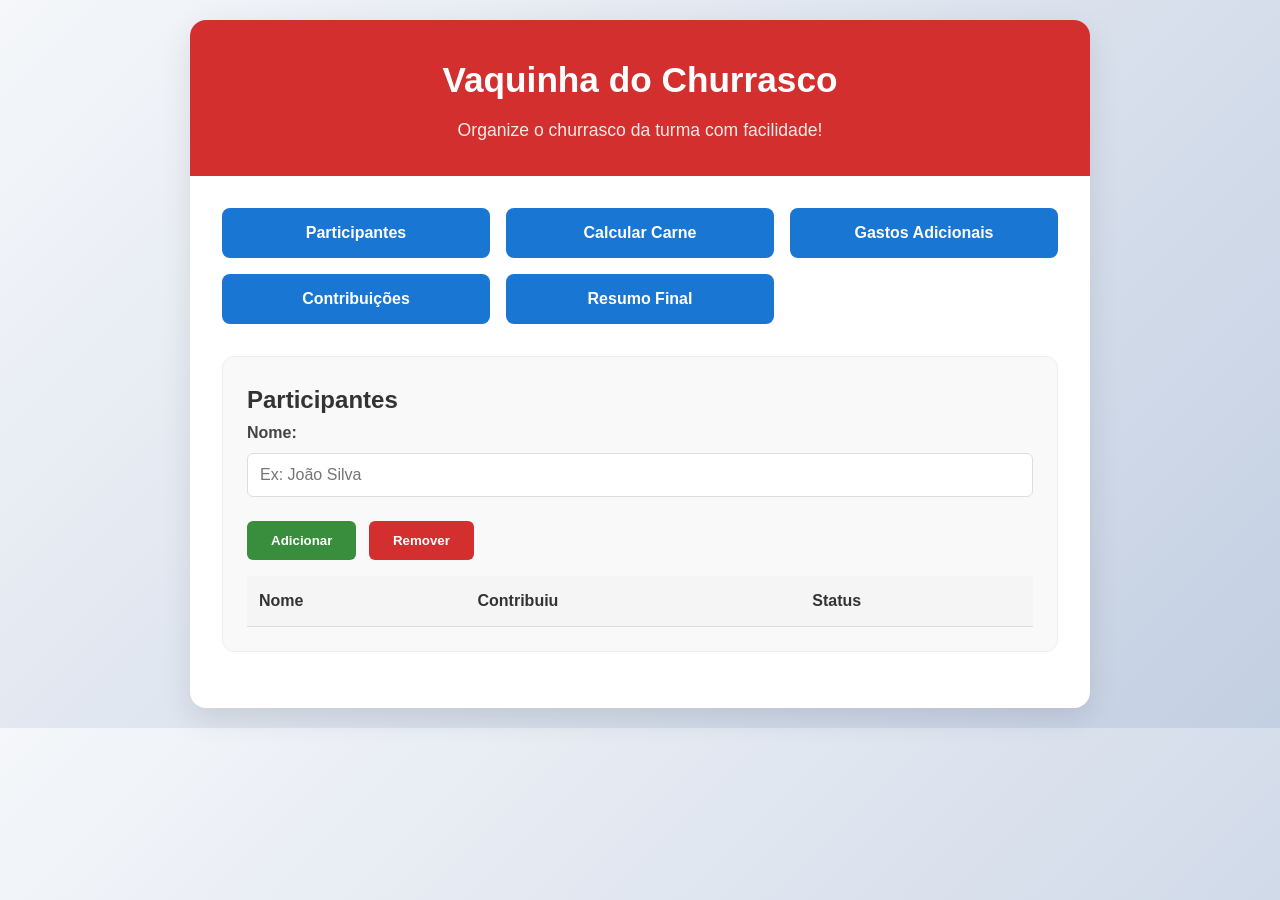
==== index.html @ 57a25545 "Add files via upload" ====
<!DOCTYPE html>
<html lang="pt-BR">
<head>
  <meta charset="UTF-8" />
  <meta name="viewport" content="width=device-width, initial-scale=1.0"/>
  <title>Vaquinha do Churrasco da Turma</title>
  <style>
    /* ===== CSS RESET & BASE ===== */
    *, *::before, *::after { box-sizing: border-box; margin: 0; padding: 0; }
    body {
      font-family: 'Segoe UI', Tahoma, Geneva, Verdana, sans-serif;
      background: linear-gradient(135deg, #f5f7fa 0%, #c3cfe2 100%);
      color: #333;
      line-height: 1.6;
      padding: 20px;
    }
    .container {
      max-width: 900px;
      margin: 0 auto;
      background: #fff;
      border-radius: 16px;
      box-shadow: 0 10px 30px rgba(0,0,0,0.1);
      overflow: hidden;
    }
    header {
      background: #d32f2f;
      color: white;
      padding: 2rem;
      text-align: center;
    }
    header h1 {
      font-size: 2.2rem;
      margin-bottom: 0.5rem;
    }
    header p { font-size: 1.1rem; opacity: 0.9; }

    .main {
      padding: 2rem;
    }
    .menu {
      display: grid;
      grid-template-columns: repeat(auto-fit, minmax(200px, 1fr));
      gap: 1rem;
      margin-bottom: 2rem;
    }
    .menu button {
      padding: 1rem;
      font-size: 1rem;
      font-weight: 600;
      color: white;
      background: #1976d2;
      border: none;
      border-radius: 8px;
      cursor: pointer;
      transition: all 0.3s;
    }
    .menu button:hover {
      background: #1565c0;
      transform: translateY(-2px);
    }

    .section {
      display: none;
      padding: 1.5rem;
      background: #f9f9f9;
      border-radius: 12px;
      margin-bottom: 1.5rem;
      border: 1px solid #eee;
    }
    .section.active { display: block; }

    .form-group {
      margin-bottom: 1rem;
    }
    label {
      display: block;
      margin-bottom: 0.5rem;
      font-weight: 600;
      color: #444;
    }
    input, select {
      width: 100%;
      padding: 0.75rem;
      border: 1px solid #ddd;
      border-radius: 6px;
      font-size: 1rem;
    }
    .btn {
      background: #388e3c;
      color: white;
      padding: 0.75rem 1.5rem;
      border: none;
      border-radius: 6px;
      cursor: pointer;
      font-weight: 600;
      margin-top: 0.5rem;
    }
    .btn:hover { background: #2e7d32; }

    table {
      width: 100%;
      border-collapse: collapse;
      margin-top: 1rem;
    }
    th, td {
      padding: 0.75rem;
      text-align: left;
      border-bottom: 1px solid #ddd;
    }
    th {
      background: #f5f5f5;
      font-weight: 600;
    }
    .total {
      font-weight: bold;
      font-size: 1.1rem;
      color: #d32f2f;
    }
    .paid { color: #388e3c; }
    .pending { color: #d32f2f; }

    .summary {
      background: #e8f5e9;
      padding: 1.5rem;
      border-radius: 12px;
      margin-top: 1.5rem;
      border-left: 5px solid #4caf50;
    }
    .summary h3 { margin-bottom: 1rem; color: #2e7d32; }

    @media (max-width: 600px) {
      .menu { grid-template-columns: 1fr; }
      header h1 { font-size: 1.8rem; }
    }
  </style>
</head>
<body>
  <div class="container">
    <header>
      <h1>Vaquinha do Churrasco</h1>
      <p>Organize o churrasco da turma com facilidade!</p>
    </header>

    <div class="main">
      <!-- MENU -->
      <div class="menu">
        <button onclick="showSection('participantes')">Participantes</button>
        <button onclick="showSection('calculo')">Calcular Carne</button>
        <button onclick="showSection('adicionais')">Gastos Adicionais</button>
        <button onclick="showSection('contribuicoes')">Contribuições</button>
        <button onclick="showSection('resumo')">Resumo Final</button>
      </div>

      <!-- PARTICIPANTES -->
      <div id="participantes" class="section active">
        <h2>Participantes</h2>
        <div class="form-group">
          <label>Nome:</label>
          <input type="text" id="nomeParticipante" placeholder="Ex: João Silva" />
        </div>
        <button class="btn" onclick="adicionarParticipante()">Adicionar</button>
        <button class="btn" style="background:#d32f2f; margin-left:0.5rem;" onclick="removerParticipante()">Remover</button>

        <table id="tabelaParticipantes">
          <thead>
            <tr><th>Nome</th><th>Contribuiu</th><th>Status</th></tr>
          </thead>
          <tbody></tbody>
        </table>
      </div>

      <!-- CÁLCULO DE CARNE -->
      <div id="calculo" class="section">
        <h2>Cálculo de Carne</h2>
        <div class="form-group">
          <label>Tipo de Churrasco (gramas por pessoa):</label>
          <select id="tipoChurrasco">
            <option value="300">Leve (300g)</option>
            <option value="400" selected>Padrão (400g)</option>
            <option value="500">Fartura (500g)</option>
          </select>
        </div>
        <p><strong>Total necessário:</strong> <span id="totalCarne">0</span> kg</p>
        <div class="form-group">
          <label>Preço do kg da carne (R$):</label>
          <input type="number" id="precoCarne" step="0.01" placeholder="Ex: 45.90" value="45.90" />
        </div>
        <p><strong>Custo total da carne:</strong> R$ <span id="custoCarne">0,00</span></p>
      </div>

      <!-- GASTOS ADICIONAIS -->
      <div id="adicionais" class="section">
        <h2>Gastos Adicionais</h2>
        <div class="form-group">
          <label>Carvão (2kg a cada 5 pessoas) - Preço por 2kg:</label>
          <input type="number" id="precoCarvao" step="0.01" value="15.00" />
        </div>
        <div class="form-group">
          <label>Bebidas (1L por pessoa) - Preço por litro:</label>
          <input type="number" id="precoBebida" step="0.01" value="5.50" />
        </div>
        <div class="form-group">
          <label>Pão de alho (unidade) - Preço unitário:</label>
          <input type="number" id="precoPaoAlho" step="0.01" value="3.00" />
        </div>
        <div class="form-group">
          <label>Sal grosso (500g) - Preço por pacote:</label>
          <input type="number" id="precoSal" step="0.01" value="4.50" />
        </div>
        <div class="form-group">
          <label>Descartáveis (kit) - Preço por kit:</label>
          <input type="number" id="precoDescartaveis" step="0.01" value="25.00" />
        </div>

        <div class="summary">
          <p><strong>Carvão:</strong> <span id="qtdCarvao">0</span> pacotes → R$ <span id="totalCarvao">0,00</span></p>
          <p><strong>Bebidas:</strong> <span id="qtdBebida">0</span> L → R$ <span id="totalBebida">0,00</span></p>
          <p><strong>Pão de alho:</strong> <span id="qtdPaoAlho">0</span> un → R$ <span id="totalPaoAlho">0,00</span></p>
          <p><strong>Sal grosso:</strong> <span id="qtdSal">0</span> pacotes → R$ <span id="totalSal">0,00</span></p>
          <p><strong>Descartáveis:</strong> <span id="qtdDescartaveis">0</span> kits → R$ <span id="totalDescartaveis">0,00</span></p>
          <p class="total"><strong>Total Adicionais:</strong> R$ <span id="totalAdicionais">0,00</span></p>
        </div>
      </div>

      <!-- CONTRIBUIÇÕES -->
      <div id="contribuicoes" class="section">
        <h2>Registrar Contribuição</h2>
        <div class="form-group">
          <label>Selecione o participante:</label>
          <select id="selectContribuinte"></select>
        </div>
        <div class="form-group">
          <label>Valor contribuído (R$):</label>
          <input type="number" id="valorContribuicao" step="0.01" placeholder="0,00" />
        </div>
        <button class="btn" onclick="registrarContribuicao()">Registrar Pagamento</button>

        <h3 style="margin-top:2rem;">Arrecadado: R$ <span id="totalArrecadado">0,00</span></h3>
      </div>

      <!-- RESUMO FINAL -->
      <div id="resumo" class="section">
        <h2>Resumo Completo do Churrasco</h2>
        <div id="resumoConteudo">
          <p><em>Clique em "Atualizar Resumo" para ver os detalhes.</em></p>
        </div>
        <button class="btn" onclick="gerarResumo()">Atualizar Resumo</button>
      </div>
    </div>
  </div>

  <script>
    // ===== DADOS GLOBAIS =====
    const participantes = {}; // { nome: { contribuicao: 0, deve: 0, status: 'pendente' } }

    // ===== FUNÇÕES DE UI =====
    function showSection(id) {
      document.querySelectorAll('.section').forEach(sec => sec.classList.remove('active'));
      document.getElementById(id).classList.add('active');
      if (id === 'calculo') atualizarCalculoCarne();
      if (id === 'adicionais') atualizarAdicionais();
      if (id === 'contribuicoes') atualizarSelectContribuinte();
      if (id === 'participantes') atualizarTabelaParticipantes();
    }

    // ===== PARTICIPANTES =====
    function adicionarParticipante() {
      const nome = document.getElementById('nomeParticipante').value.trim();
      if (!nome) return alert('Digite um nome válido!');
      if (participantes[nome]) return alert('Esta pessoa já foi adicionada!');
      
      participantes[nome] = { contribuicao: 0, deve: 0, status: 'pendente' };
      document.getElementById('nomeParticipante').value = '';
      atualizarTabelaParticipantes();
      atualizarSelectContribuinte();
      atualizarTudo();
    }

    function removerParticipante() {
      const nome = prompt('Digite o nome exato da pessoa para remover:');
      if (nome && participantes[nome]) {
        delete participantes[nome];
        atualizarTabelaParticipantes();
        atualizarSelectContribuinte();
        atualizarTudo();
      } else if (nome) {
        alert('Pessoa não encontrada.');
      }
    }

    function atualizarTabelaParticipantes() {
      const tbody = document.querySelector('#tabelaParticipantes tbody');
      tbody.innerHTML = '';
      let totalContribuido = 0;
      let totalDevido = 0;

      Object.keys(participantes).forEach(nome => {
        const p = participantes[nome];
        const tr = document.createElement('tr');
        tr.innerHTML = `
          <td>${nome}</td>
          <td>R$ ${p.contribuicao.toFixed(2)}</td>
          <td class="${p.status === 'pago' ? 'paid' : 'pending'}">${p.status}</td>
        `;
        tbody.appendChild(tr);
        totalContribuido += p.contribuicao;
        totalDevido += p.deve;
      });

      document.getElementById('totalArrecadado').textContent = totalContribuido.toFixed(2);
    }

    // ===== CÁLCULO DE CARNE =====
    function atualizarCalculoCarne() {
      const qtdPessoas = Object.keys(participantes).length;
      if (qtdPessoas === 0) return;

      const gramasPorPessoa = parseInt(document.getElementById('tipoChurrasco').value);
      const totalGramas = qtdPessoas * gramasPorPessoa;
      const totalKg = Math.ceil(totalGramas / 1000);

      document.getElementById('totalCarne').textContent = totalKg;

      const precoKg = parseFloat(document.getElementById('precoCarne').value) || 0;
      const custoCarne = totalKg * precoKg;
      document.getElementById('custoCarne').textContent = custoCarne.toFixed(2);

      calcularValorPorPessoa();
    }

    // ===== GASTOS ADICIONAIS =====
    function atualizarAdicionais() {
      const qtdPessoas = Object.keys(participantes).length;
      if (qtdPessoas === 0) return;

      // Carvão: 2kg a cada 5 pessoas
      const pacotesCarvao = Math.ceil(qtdPessoas / 5);
      const precoCarvao = parseFloat(document.getElementById('precoCarvao').value) || 0;
      const totalCarvao = pacotesCarvao * precoCarvao;

      // Bebidas: 1L por pessoa
      const totalBebida = qtdPessoas * (parseFloat(document.getElementById('precoBebida').value) || 0);

      // Pão de alho: 1 por pessoa
      const precoPaoAlho = parseFloat(document.getElementById('precoPaoAlho').value) || 0;
      const totalPaoAlho = qtdPessoas * precoPaoAlho;

      // Sal grosso: 1 pacote fixo
      const totalSal = parseFloat(document.getElementById('precoSal').value) || 0;

      // Descartáveis: 1 kit fixo
      const totalDescartaveis = parseFloat(document.getElementById('precoDescartaveis').value) || 0;

      // Atualiza UI
      document.getElementById('qtdCarvao').textContent = pacotesCarvao;
      document.getElementById('totalCarvao').textContent = totalCarvao.toFixed(2);

      document.getElementById('qtdBebida').textContent = qtdPessoas;
      document.getElementById('totalBebida').textContent = totalBebida.toFixed(2);

      document.getElementById('qtdPaoAlho').textContent = qtdPessoas;
      document.getElementById('totalPaoAlho').textContent = totalPaoAlho.toFixed(2);

      document.getElementById('qtdSal').textContent = 1;
      document.getElementById('totalSal').textContent = totalSal.toFixed(2);

      document.getElementById('qtdDescartaveis').textContent = 1;
      document.getElementById('totalDescartaveis').textContent = totalDescartaveis.toFixed(2);

      const totalAdicionais = totalCarvao + totalBebida + totalPaoAlho + totalSal + totalDescartaveis;
      document.getElementById('totalAdicionais').textContent = totalAdicionais.toFixed(2);

      calcularValorPorPessoa();
    }

    // ===== CÁLCULO DO VALOR POR PESSOA =====
    function calcularValorPorPessoa() {
      const qtdPessoas = Object.keys(participantes).length;
      if (qtdPessoas === 0) return;

      // Custo da carne
      const custoCarne = parseFloat(document.getElementById('custoCarne').textContent) || 0;

      // Custo dos adicionais
      const totalAdicionais = parseFloat(document.getElementById('totalAdicionais').textContent) || 0;

      const custoTotal = custoCarne + totalAdicionais;
      const valorPorPessoa = custoTotal / qtdPessoas;

      // Atualiza objeto
      Object.keys(participantes).forEach(nome => {
        const p = participantes[nome];
        p.deve = valorPorPessoa;
        p.status = p.contribuicao >= valorPorPessoa ? 'pago' : 'pendente';
      });

      atualizarTabelaParticipantes();
    }

    // ===== CONTRIBUIÇÕES =====
    function atualizarSelectContribuinte() {
      const select = document.getElementById('selectContribuinte');
      select.innerHTML = '<option value="">Selecione...</option>';
      Object.keys(participantes).forEach(nome => {
        const opt = document.createElement('option');
        opt.value = nome;
        opt.textContent = `${nome} (deve R$ ${participantes[nome].deve.toFixed(2)})`;
        select.appendChild(opt);
      });
    }

    function registrarContribuicao() {
      const nome = document.getElementById('selectContribuinte').value;
      const valor = parseFloat(document.getElementById('valorContribuicao').value) || 0;

      if (!nome || valor <= 0) return alert('Selecione uma pessoa e insira um valor válido.');

      participantes[nome].contribuicao += valor;
      if (participantes[nome].contribuicao >= participantes[nome].deve) {
        participantes[nome].status = 'pago';
      }

      document.getElementById('valorContribuicao').value = '';
      atualizarTabelaParticipantes();
      atualizarSelectContribuinte();
      atualizarTudo();
    }

    // ===== RESUMO FINAL =====
    function gerarResumo() {
      const qtdPessoas = Object.keys(participantes).length;
      if (qtdPessoas === 0) return alert('Adicione pelo menos um participante!');

      let resumo = `<h3>Resumo do Churrasco - ${qtdPessoas} pessoas</h3>`;

      // Carne
      const totalKg = document.getElementById('totalCarne').textContent;
      const custoCarne = document.getElementById('custoCarne').textContent;
      resumo += `<p><strong>Carne:</strong> ${totalKg} kg → R$ ${custoCarne}</p>`;

      // Adicionais
      resumo += `<p><strong>Adicionais:</strong> R$ ${document.getElementById('totalAdicionais').textContent}</p>`;

      // Total
      const totalGeral = (parseFloat(custoCarne) + parseFloat(document.getElementById('totalAdicionais').textContent)).toFixed(2);
      const valorPorPessoa = (totalGeral / qtdPessoas).toFixed(2);
      resumo += `<p class="total"><strong>Custo Total:</strong> R$ ${totalGeral}</p>`;
      resumo += `<p><strong>Valor por pessoa:</strong> R$ ${valorPorPessoa}</p>`;

      // Contribuições
      let totalArrecadado = 0;
      let faltamPagar = [];
      Object.keys(participantes).forEach(nome => {
        const p = participantes[nome];
        totalArrecadado += p.contribuicao;
        if (p.status === 'pendente') {
          const falta = (p.deve - p.contribuicao).toFixed(2);
          faltamPagar.push(`${nome} (falta R$ ${falta})`);
        }
      });

      resumo += `<p><strong>Arrecadado:</strong> R$ ${totalArrecadado.toFixed(2)}</p>`;
      if (faltamPagar.length > 0) {
        resumo += `<p class="pending"><strong>Faltam pagar:</strong> ${faltamPagar.join(', ')}</p>`;
      } else {
        resumo += `<p class="paid"><strong>Todos pagaram!</strong> ✅</p>`;
      }

      document.getElementById('resumoConteudo').innerHTML = resumo;
    }

    // ===== ATUALIZA TUDO =====
    function atualizarTudo() {
      atualizarCalculoCarne();
      atualizarAdicionais();
      atualizarTabelaParticipantes();
      atualizarSelectContribuinte();
    }

    // Inicializa
    document.getElementById('tipoChurrasco').addEventListener('change', atualizarCalculoCarne);
    document.getElementById('precoCarne').addEventListener('input', atualizarCalculoCarne);
    ['precoCarvao','precoBebida','precoPaoAlho','precoSal','precoDescartaveis'].forEach(id => {
      document.getElementById(id).addEventListener('input', atualizarAdicionais);
    });
  </script>
</body>
</html>
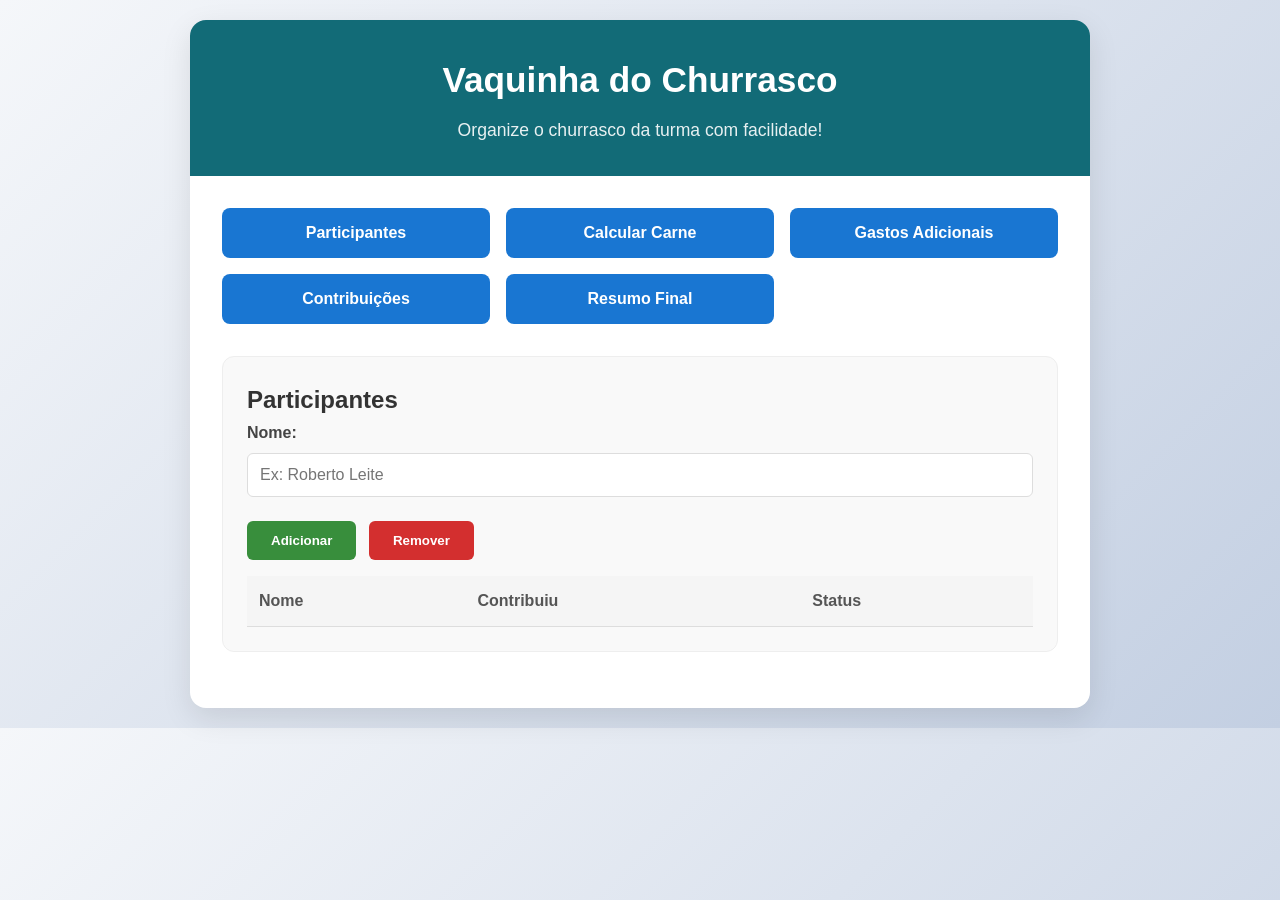
==== commit 960d07b9: "Update index.html" ====
--- a/index.html
+++ b/index.html
@@ -1,6 +1,7 @@
 <!DOCTYPE html>
 <html lang="pt-BR">
 <head>
+    <link rel="stylesheet" href="style.css">
   <meta charset="UTF-8" />
   <meta name="viewport" content="width=device-width, initial-scale=1.0"/>
   <title>Vaquinha do Churrasco da Turma</title>
@@ -23,7 +24,7 @@
       overflow: hidden;
     }
     header {
-      background: #d32f2f;
+      background: #126b77;
       color: white;
       padding: 2rem;
       text-align: center;
@@ -156,7 +157,7 @@
         <h2>Participantes</h2>
         <div class="form-group">
           <label>Nome:</label>
-          <input type="text" id="nomeParticipante" placeholder="Ex: João Silva" />
+          <input type="text" id="nomeParticipante" placeholder="Ex: Roberto Leite" />
         </div>
         <button class="btn" onclick="adicionarParticipante()">Adicionar</button>
         <button class="btn" style="background:#d32f2f; margin-left:0.5rem;" onclick="removerParticipante()">Remover</button>
@@ -485,4 +486,4 @@
     });
   </script>
 </body>
-</html>+</html>
--- a/style.css
+++ b/style.css
@@ -0,0 +1,199 @@
+/* ===== CSS RESET & BASE ===== */
+*, *::before, *::after { 
+    box-sizing: border-box; 
+    margin: 0; 
+    padding: 0; 
+  }
+  
+  body {
+    font-family: 'Segoe UI', Tahoma, Geneva, Verdana, sans-serif;
+    background: linear-gradient(135deg, #f5f7fa 0%, #c3cfe2 100%);
+    color: #333;
+    line-height: 1.6;
+    padding: 20px;
+  }
+  
+  .container {
+    max-width: 900px;
+    margin: 0 auto;
+    background: #fff;
+    border-radius: 16px;
+    box-shadow: 0 10px 30px rgba(0,0,0,0.1);
+    overflow: hidden;
+  }
+  
+  /* ===== HEADER ===== */
+  header {
+    background: #d32f2f;
+    color: white;
+    padding: 2rem;
+    text-align: center;
+  }
+  
+  header h1 {
+    font-size: 2.2rem;
+    margin-bottom: 0.5rem;
+  }
+  
+  header p { 
+    font-size: 1.1rem; 
+    opacity: 0.9; 
+  }
+  
+  /* ===== MAIN CONTENT ===== */
+  .main {
+    padding: 2rem;
+  }
+  
+  /* ===== MENU ===== */
+  .menu {
+    display: grid;
+    grid-template-columns: repeat(auto-fit, minmax(200px, 1fr));
+    gap: 1rem;
+    margin-bottom: 2rem;
+  }
+  
+  .menu button {
+    padding: 1rem;
+    font-size: 1rem;
+    font-weight: 600;
+    color: white;
+    background: #1976d2;
+    border: none;
+    border-radius: 8px;
+    cursor: pointer;
+    transition: all 0.3s;
+  }
+  
+  .menu button:hover {
+    background: #1565c0;
+    transform: translateY(-2px);
+  }
+  
+  /* ===== SECTIONS ===== */
+  .section {
+    display: none;
+    padding: 1.5rem;
+    background: #f9f9f9;
+    border-radius: 12px;
+    margin-bottom: 1.5rem;
+    border: 1px solid #eee;
+  }
+  
+  .section.active { 
+    display: block; 
+  }
+  
+  /* ===== FORM ELEMENTS ===== */
+  .form-group {
+    margin-bottom: 1rem;
+  }
+  
+  label {
+    display: block;
+    margin-bottom: 0.5rem;
+    font-weight: 600;
+    color: #444;
+  }
+  
+  input, select {
+    width: 100%;
+    padding: 0.75rem;
+    border: 1px solid #ddd;
+    border-radius: 6px;
+    font-size: 1rem;
+    transition: border 0.3s;
+  }
+  
+  input:focus, select:focus {
+    outline: none;
+    border-color: #1976d2;
+    box-shadow: 0 0 0 2px rgba(25, 118, 210, 0.2);
+  }
+  
+  /* ===== BUTTONS ===== */
+  .btn {
+    background: #388e3c;
+    color: white;
+    padding: 0.75rem 1.5rem;
+    border: none;
+    border-radius: 6px;
+    cursor: pointer;
+    font-weight: 600;
+    margin-top: 0.5rem;
+    transition: all 0.3s;
+  }
+  
+  .btn:hover { 
+    background: #2e7d32; 
+    transform: translateY(-1px);
+  }
+  
+  /* ===== TABLE ===== */
+  table {
+    width: 100%;
+    border-collapse: collapse;
+    margin-top: 1rem;
+  }
+  
+  th, td {
+    padding: 0.75rem;
+    text-align: left;
+    border-bottom: 1px solid #ddd;
+  }
+  
+  th {
+    background: #f5f5f5;
+    font-weight: 600;
+    color: #555;
+  }
+  
+  /* ===== STATUS COLORS ===== */
+  .total {
+    font-weight: bold;
+    font-size: 1.1rem;
+    color: #d32f2f;
+  }
+  
+  .paid { 
+    color: #388e3c; 
+    font-weight: 600;
+  }
+  
+  .pending { 
+    color: #d32f2f; 
+    font-weight: 600;
+  }
+  
+  /* ===== SUMMARY BOX ===== */
+  .summary {
+    background: #e8f5e9;
+    padding: 1.5rem;
+    border-radius: 12px;
+    margin-top: 1.5rem;
+    border-left: 5px solid #4caf50;
+  }
+  
+  .summary h3 { 
+    margin-bottom: 1rem; 
+    color: #2e7d32; 
+  }
+  
+  /* ===== RESPONSIVE ===== */
+  @media (max-width: 600px) {
+    .menu { 
+      grid-template-columns: 1fr; 
+    }
+    
+    header h1 { 
+      font-size: 1.8rem; 
+    }
+    
+    .main {
+      padding: 1rem;
+    }
+    
+    .section {
+      padding: 1rem;
+    }
+  }
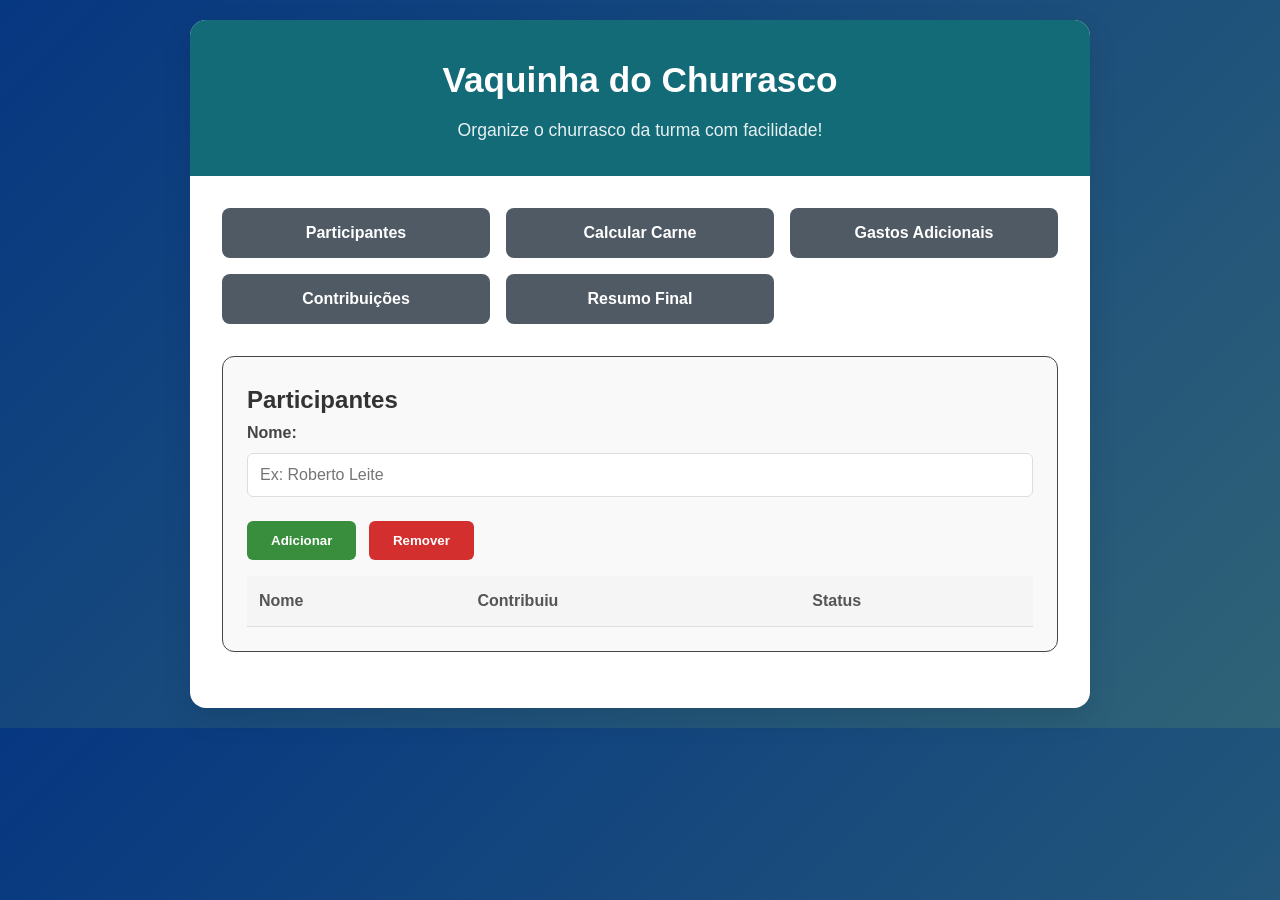
==== commit 3d939694: "Update index.html" ====
--- a/index.html
+++ b/index.html
@@ -10,7 +10,7 @@
     *, *::before, *::after { box-sizing: border-box; margin: 0; padding: 0; }
     body {
       font-family: 'Segoe UI', Tahoma, Geneva, Verdana, sans-serif;
-      background: linear-gradient(135deg, #f5f7fa 0%, #c3cfe2 100%);
+      background: linear-gradient(135deg, #063781 0%, #2f6377 100%);
       color: #333;
       line-height: 1.6;
       padding: 20px;
@@ -49,7 +49,7 @@
       font-size: 1rem;
       font-weight: 600;
       color: white;
-      background: #1976d2;
+      background: #505a64;
       border: none;
       border-radius: 8px;
       cursor: pointer;
@@ -66,7 +66,7 @@
       background: #f9f9f9;
       border-radius: 12px;
       margin-bottom: 1.5rem;
-      border: 1px solid #eee;
+      border: 1px solid #494444;
     }
     .section.active { display: block; }
 
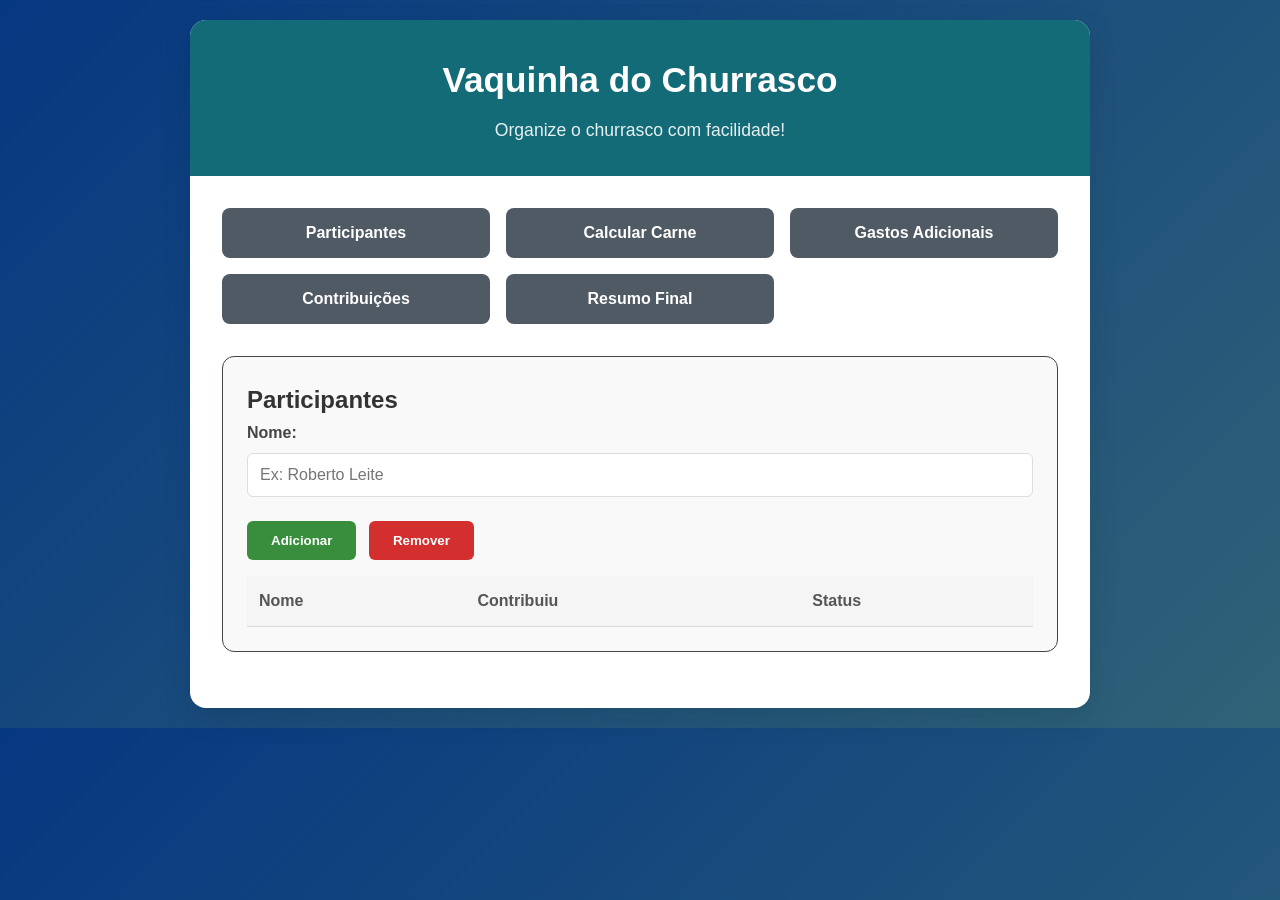
==== commit 2294afe7: "Update index.html" ====
--- a/index.html
+++ b/index.html
@@ -4,7 +4,7 @@
     <link rel="stylesheet" href="style.css">
   <meta charset="UTF-8" />
   <meta name="viewport" content="width=device-width, initial-scale=1.0"/>
-  <title>Vaquinha do Churrasco da Turma</title>
+  <title>Calcuradora para churrasco</title>
   <style>
     /* ===== CSS RESET & BASE ===== */
     *, *::before, *::after { box-sizing: border-box; margin: 0; padding: 0; }
@@ -139,7 +139,7 @@
   <div class="container">
     <header>
       <h1>Vaquinha do Churrasco</h1>
-      <p>Organize o churrasco da turma com facilidade!</p>
+      <p>Organize o churrasco com facilidade!</p>
     </header>
 
     <div class="main">
